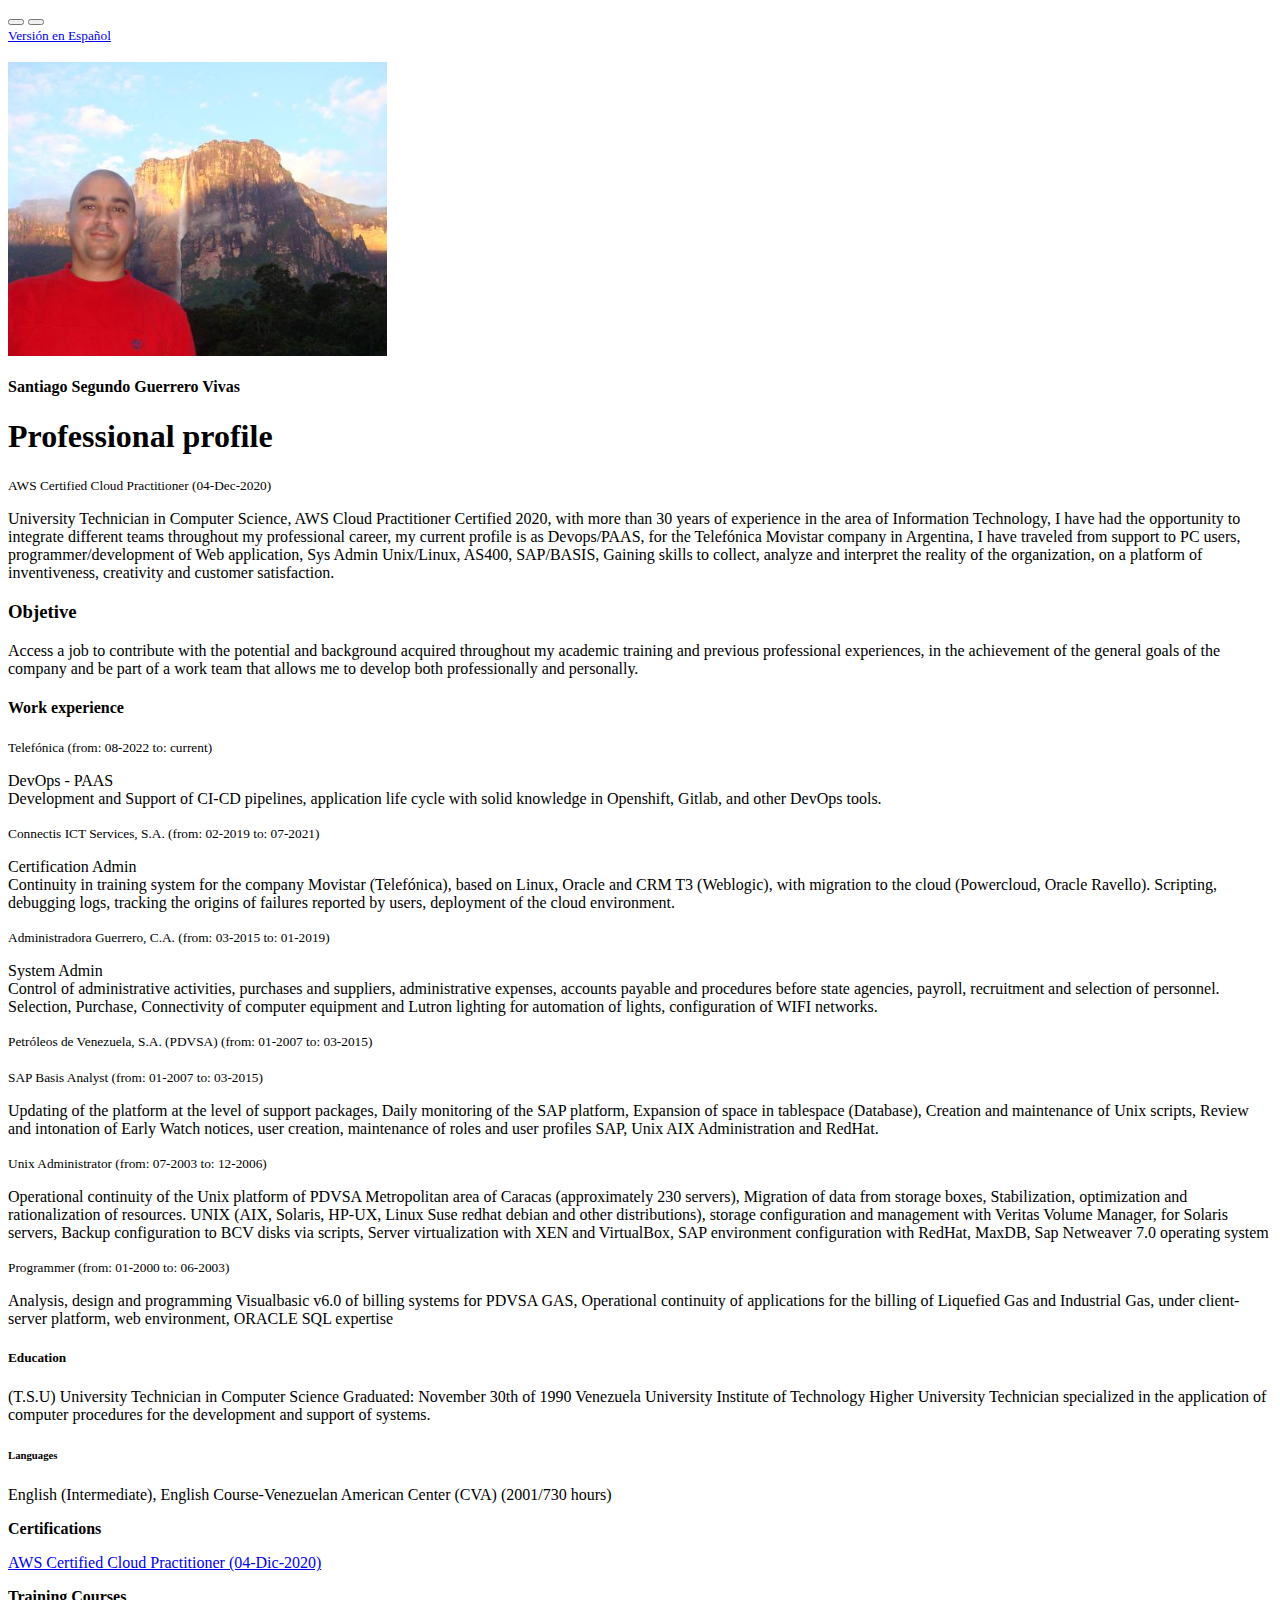
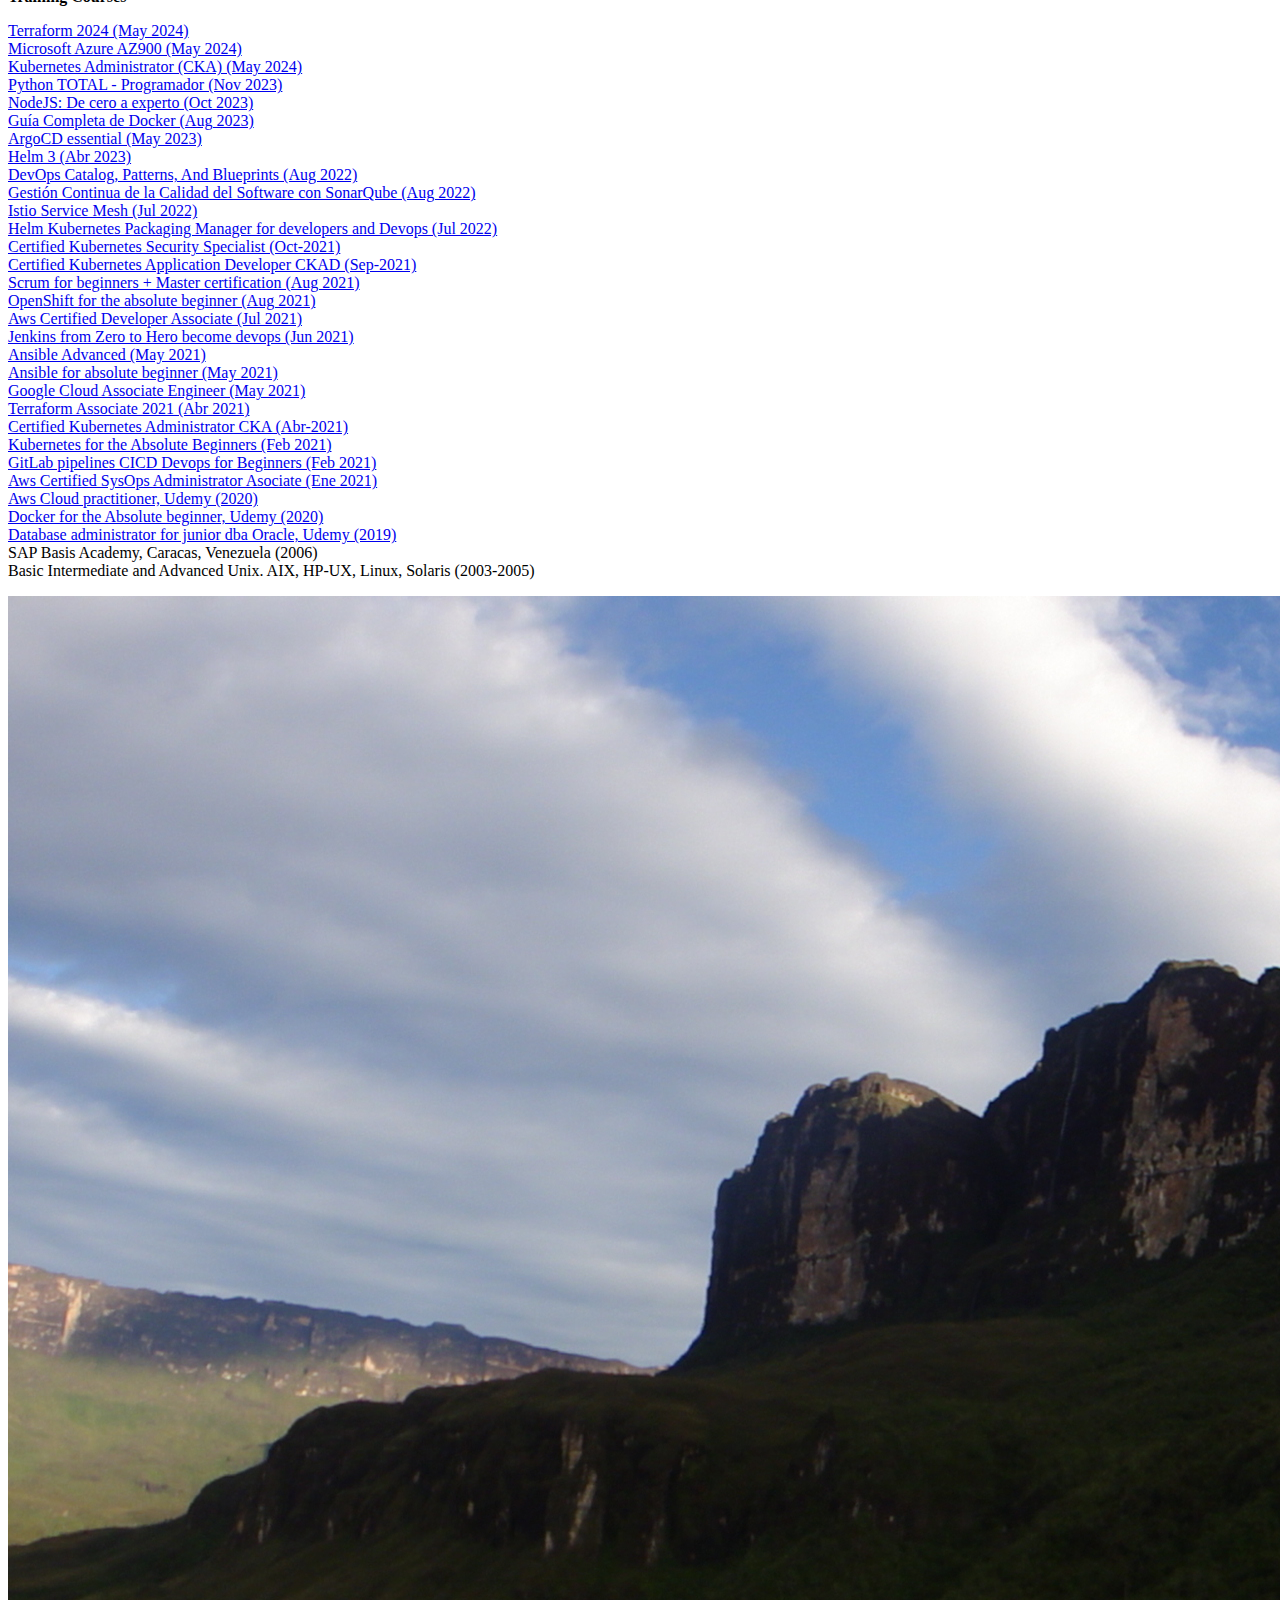
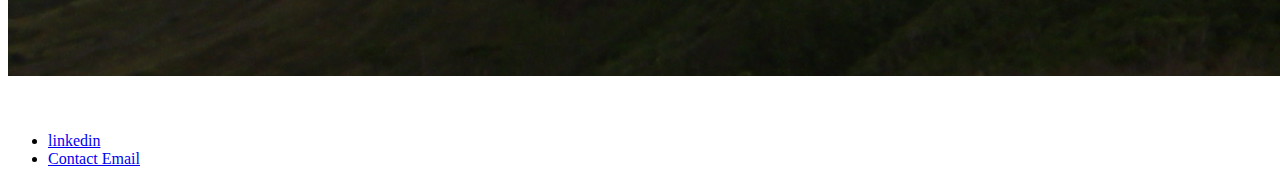
==== indexEng.html @ eb0f2a98 "Carga CV" ====
<!DOCTYPE html>
<html lang="en">
  <head>
    <meta charset="UTF-8" />
    <meta name="viewport" content="width=device-width, initial-scale=1.0" />
    <link rel="stylesheet" href="https://cdnjs.cloudflare.com/ajax/libs/font-awesome/5.14.0/css/all.min.css" integrity="sha512-1PKOgIY59xJ8Co8+NE6FZ+LOAZKjy+KY8iq0G4B3CyeY6wYHN3yt9PW0XpSriVlkMXe40PTKnXrLnZ9+fkDaog==" crossorigin="anonymous" />
    <link rel="stylesheet" href="style.css" />
    <title>CV Santiago Guerrero AWS Cloud Practitioner</title>
  </head>
  <body>
    <div class="container">
      <div class="circle-container">
        <div class="circle">
          <button id="close">
            <i class="fas fa-times"></i>
          </button>
          <button id="open">
            <i class="fas fa-bars"></i>
          </button>
        </div>
      </div>

      <div class="content">
        <!--<img src="Roraima.jpg" /><br><br><br>-->
        <small><a href="./index.html">Versión en Español</a></small><br><br>
        <img src="Salto_Angel.jpg" width="30%" height="30%"/><br><br>
        <strong>Santiago Segundo Guerrero Vivas</strong>

        <h1><strong>Professional profile</strong></h1>
        <small>AWS Certified Cloud Practitioner (04-Dec-2020)</small>
        <p>University Technician in Computer Science, AWS Cloud Practitioner Certified 2020, with more than 30 years of experience in the area of ​​Information Technology, I have had the opportunity to integrate different teams throughout my professional career, my current profile is as Devops/PAAS, for the Telefónica Movistar company in Argentina, I have traveled from support to PC users, programmer/development of ​​Web application, Sys Admin Unix/Linux, AS400, SAP/BASIS, Gaining skills to collect, analyze and interpret the reality of the organization, on a platform of inventiveness, creativity and customer satisfaction.</p>

        <h3><strong>Objetive</strong></h3>
        
        <p>
          Access a job to contribute with the potential and background acquired throughout my academic training and previous professional experiences, in the achievement of the general goals of the company and be part of a work team that allows me to develop both professionally and personally.</p>
        
        <h4><strong>Work experience</strong></h4>
        <small>Telefónica (from: 08-2022 to: current)</small>
        <p>
          DevOps - PAAS<br>
          Development and Support of CI-CD pipelines, application life cycle with solid knowledge in Openshift,
          Gitlab, and other DevOps tools.
        </p>


        <small>Connectis ICT Services, S.A.  (from: 02-2019 to: 07-2021)</small>
        <p>
          Certification Admin<br>
          Continuity in training system for the company Movistar (Telefónica), based on Linux, Oracle and CRM T3 (Weblogic), with migration to the cloud (Powercloud, Oracle Ravello).
Scripting, debugging logs, tracking the origins of failures reported by users, deployment of the cloud environment.
        </p>
          <small>Administradora Guerrero, C.A.  (from: 03-2015 to: 01-2019)</small>
        <p>
                  
          System Admin<br>
          Control of administrative activities, purchases and suppliers, administrative expenses, accounts payable and procedures before state agencies, payroll, recruitment and selection of personnel.
Selection, Purchase, Connectivity of computer equipment and Lutron lighting for automation of lights, configuration of WIFI networks.
        </p>
        <small>Petróleos de Venezuela, S.A. (PDVSA)  (from: 01-2007 to: 03-2015)</small>
        <br>
        <br>          
          <small> SAP Basis Analyst (from: 01-2007 to: 03-2015)</small>
          <p>
            Updating of the platform at the level of support packages, Daily monitoring of the SAP platform, Expansion of space in tablespace (Database), Creation and maintenance of Unix scripts, Review and intonation of Early Watch notices, user creation, maintenance of roles and user profiles SAP, Unix AIX Administration and RedHat.
        </p>
           <small>Unix Administrator   (from: 07-2003 to: 12-2006)</small>
        <p> Operational continuity of the Unix platform of PDVSA Metropolitan area of ​​Caracas (approximately 230 servers), Migration of data from storage boxes, Stabilization, optimization and rationalization of resources. UNIX (AIX, Solaris, HP-UX, Linux Suse redhat debian and other distributions), storage configuration and management with Veritas Volume Manager, for Solaris servers, Backup configuration to BCV disks via scripts, Server virtualization with XEN and VirtualBox, SAP environment configuration with RedHat, MaxDB, Sap Netweaver 7.0 operating system
        </p>
        <small>Programmer (from: 01-2000 to: 06-2003)</small>
        <p>        
          Analysis, design and programming Visualbasic v6.0 of billing systems for PDVSA GAS, Operational continuity of applications for the billing of Liquefied Gas and Industrial Gas, under client-server platform, web environment, ORACLE SQL expertise 
        </p>
        <h5><strong>Education</strong></h5>
        <p> 
          (T.S.U) University Technician in Computer Science	
	         Graduated: November 30th of 1990
           Venezuela University Institute of Technology
           Higher University Technician specialized in the application of computer procedures for the development and support of systems.
           </p>
          <h6><strong>Languages</strong></h6>  
        <p>
          English (Intermediate), English Course-Venezuelan American Center (CVA) (2001/730 hours)
        </p>
          <h7><strong>Certifications</strong></h7>
        <p>  
          <a href="https://www.youracclaim.com/badges/e4e4513a-0c3e-42a1-951d-6a1ecf9b25b0">AWS Certified Cloud Practitioner (04-Dic-2020)</a><br>
        </p>
        
          <h8><strong>Training Courses</strong></h8>
          <p>
          <a href="http://ude.my/UC-22fc211d-eb27-4c0a-8322-c952e873d1fb">Terraform 2024 (May 2024)</a><br>
          <a href="http://ude.my/UC-7e54cd75-1d8b-4800-b4fc-99bba31e1338">Microsoft Azure AZ900 (May 2024)</a><br>
          <a href="http://ude.my/UC-d8def3d0-c2b2-4a1a-a711-69ad27bd85c0">Kubernetes Administrator (CKA) (May 2024)</a><br>
          <a href="http://ude.my/UC-d7161306-67a6-4618-ad58-4e19074761e5">Python TOTAL - Programador (Nov 2023)</a><br>
          <a href="http://ude.my/UC-3b973ee1-33ec-4ae7-a2c8-0ca36d25fd0a">NodeJS: De cero a experto (Oct 2023)</a><br>
          <a href="http://ude.my/UC-9ceb0b49-b9c4-4ec5-b625-b7101ef401db">Guía Completa de Docker (Aug 2023)</a><br>
          <a href="http://ude.my/UC-71edd612-24a7-4d04-a064-7e3738ff2732">ArgoCD essential (May 2023)</a><br>
          <a href="http://ude.my/UC-6e4bb405-6963-4c4f-bb67-5782fdc7051d">Helm 3 (Abr 2023)</a><br>

          <a href="http://ude.my/UC-afd2a1d8-7305-4def-8b93-fef45faf88ee">DevOps Catalog, Patterns, And Blueprints (Aug 2022)</a><br>            
          <a href="http://ude.my/UC-775363a1-823f-4983-a892-04fd2ad3caf3">Gestión Continua de la Calidad del Software con SonarQube (Aug 2022)</a><br>
          <a href="http://ude.my/UC-ffeb3d11-c539-44c4-918e-c782fd5c944f">Istio Service Mesh (Jul 2022)</a><br>
          <a href="http://ude.my/UC-d1896f2f-9fc7-4237-8db4-5adae9834481">Helm Kubernetes Packaging Manager for developers and Devops (Jul 2022)</a><br>
          <a href="http://ude.my/UC-90dea75b-db18-4062-af86-36c6c4b23441">Certified Kubernetes Security Specialist (Oct-2021)</a><br> 
          <a href="http://ude.my/UC-9f311a0c-bc76-484d-adb6-68c3e423dda6">Certified Kubernetes Application Developer CKAD (Sep-2021)</a><br>
          <a href="http://ude.my/UC-42446649-7062-420b-9dc9-61aa77a580e6">Scrum for beginners + Master certification (Aug 2021)</a><br>
          <a href="http://ude.my/UC-1e6d00f5-4f7e-44f8-9f96-c8b0ece18395">OpenShift for the absolute beginner (Aug 2021)</a><br>  
          <a href="http://ude.my/UC-f4e03e75-c0d2-4277-92df-a037e20890dc">Aws Certified Developer Associate (Jul 2021)</a><br>
          <a href="http://ude.my/UC-675c4538-05c6-4b09-a461-a5a18a03f662">Jenkins from Zero to Hero become devops (Jun 2021)</a><br>
          <a href="http://ude.my/UC-40fa1a53-92bb-4da1-bbf7-5ec33b52925b">Ansible Advanced (May 2021)</a><br>
          <a href="http://ude.my/UC-22010fa5-6d8e-47c3-ac33-796398da2757">Ansible for absolute beginner (May 2021)</a><br>
          <a href="http://ude.my/UC-ea05b587-4a99-4a58-9529-eeb2fc9466f9/">Google Cloud Associate Engineer (May 2021)</a><br>
          <a href="http://ude.my/UC-35fd39c1-f7a9-4d56-8a9a-88ae57a4b183/">Terraform Associate 2021 (Abr 2021)</a><br>
          <a href="http://ude.my/UC-8df8230e-bca5-4f9d-a319-133bb2a38c3c/">Certified Kubernetes Administrator CKA (Abr-2021)</a><br>
          <a href="http://ude.my/UC-a3283503-970d-4506-9cf1-259c12051874/">Kubernetes for the Absolute Beginners (Feb 2021)</a><br>
          <a href="http://ude.my/UC-b3b69494-5257-4294-b07d-cd768928d489/">GitLab pipelines CICD Devops for Beginners (Feb 2021)</a><br>
          <a href="http://ude.my/UC-9303430c-30f7-4f05-958c-93cf3b3c6d11/">Aws Certified SysOps Administrator Asociate (Ene 2021)</a><br>
          <a href="http://ude.my/UC-76c9b4a5-84a8-47d6-a860-eb0961b5fd6a/">Aws Cloud practitioner, Udemy (2020)</a><br>
          <a href="http://ude.my/UC-1e2949ee-adee-4b8d-a4a9-aca5a98b9ba6/">Docker for the Absolute beginner, Udemy (2020)</a><br>
          <a href="http://ude.my/UC-84HO8F2R/">Database administrator for junior dba Oracle, Udemy (2019)</a><br>
          SAP Basis Academy, Caracas, Venezuela (2006)<br>
          Basic Intermediate and Advanced Unix. AIX, HP-UX, Linux, Solaris (2003-2005)<br>
          </p>
          <img src="Roraima.jpg" /><br><br><br>
      </div>
    </div>

    <nav>
      <ul>
        <li><i class="fab fa-linkedin"></i><a href="http://www.linkedin.com/in/santiago-s-guerrero-v-69261a92"> linkedin</a></li>
        <li><i class="fas fa-envelope"></i><a href="mailto:guerrerov.santiago@gmail.com"> Contact Email</a></li>
      </ul>
    </nav>
    <script src="script.js"></script>
    </div>
  </body>
</html>
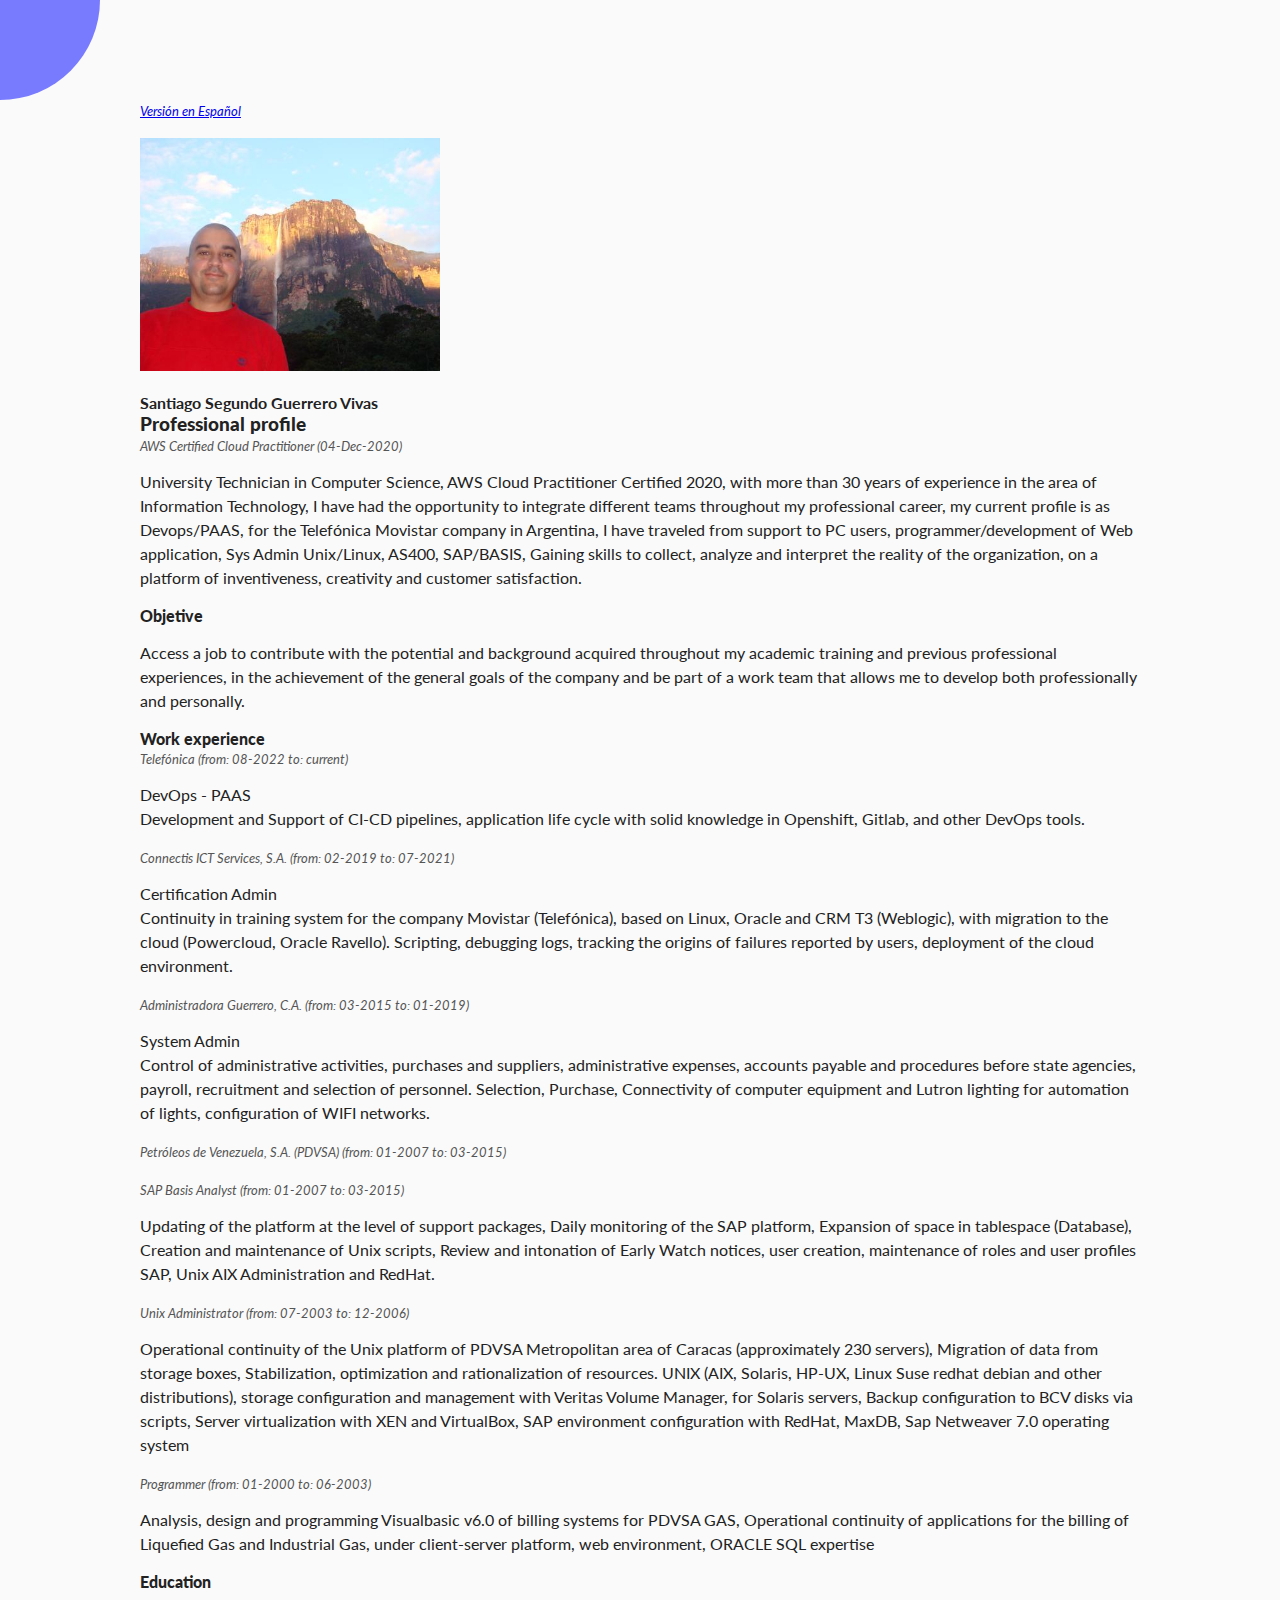
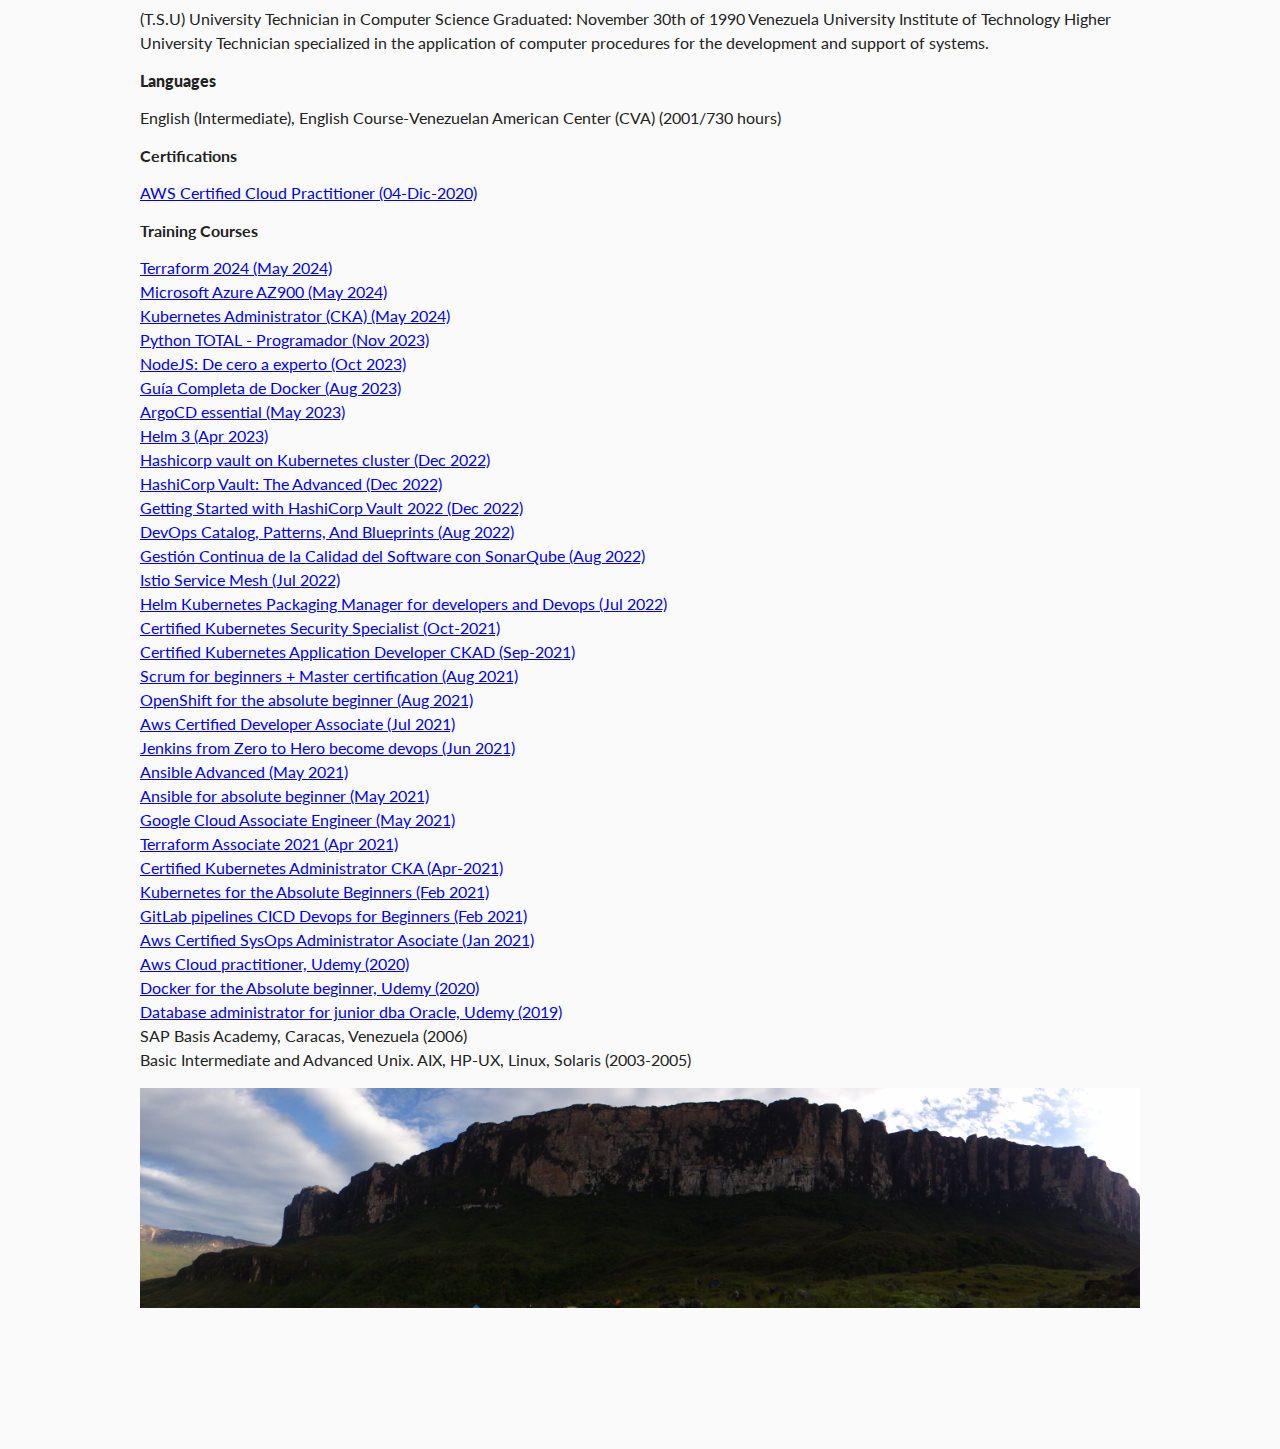
==== commit 6a16fc19: "Carga CV" ====
--- a/indexEng.html
+++ b/indexEng.html
@@ -96,8 +96,10 @@
           <a href="http://ude.my/UC-3b973ee1-33ec-4ae7-a2c8-0ca36d25fd0a">NodeJS: De cero a experto (Oct 2023)</a><br>
           <a href="http://ude.my/UC-9ceb0b49-b9c4-4ec5-b625-b7101ef401db">Guía Completa de Docker (Aug 2023)</a><br>
           <a href="http://ude.my/UC-71edd612-24a7-4d04-a064-7e3738ff2732">ArgoCD essential (May 2023)</a><br>
-          <a href="http://ude.my/UC-6e4bb405-6963-4c4f-bb67-5782fdc7051d">Helm 3 (Abr 2023)</a><br>
-
+          <a href="http://ude.my/UC-6e4bb405-6963-4c4f-bb67-5782fdc7051d">Helm 3 (Apr 2023)</a><br>
+          <a href="http://ude.my/UC-120c8667-3526-425b-b57a-95e80f99b306">Hashicorp vault on Kubernetes cluster (Dec 2022)</a><br>
+          <a href="http://ude.my/UC-4c34fdd6-a41c-446d-a171-5bccd7604019">HashiCorp Vault: The Advanced (Dec 2022)</a><br>
+          <a href="http://ude.my/UC-7cf58ba0-c743-4954-8380-18cd7e365d97">Getting Started with HashiCorp Vault 2022 (Dec 2022)</a><br>
           <a href="http://ude.my/UC-afd2a1d8-7305-4def-8b93-fef45faf88ee">DevOps Catalog, Patterns, And Blueprints (Aug 2022)</a><br>            
           <a href="http://ude.my/UC-775363a1-823f-4983-a892-04fd2ad3caf3">Gestión Continua de la Calidad del Software con SonarQube (Aug 2022)</a><br>
           <a href="http://ude.my/UC-ffeb3d11-c539-44c4-918e-c782fd5c944f">Istio Service Mesh (Jul 2022)</a><br>
@@ -111,11 +113,11 @@
           <a href="http://ude.my/UC-40fa1a53-92bb-4da1-bbf7-5ec33b52925b">Ansible Advanced (May 2021)</a><br>
           <a href="http://ude.my/UC-22010fa5-6d8e-47c3-ac33-796398da2757">Ansible for absolute beginner (May 2021)</a><br>
           <a href="http://ude.my/UC-ea05b587-4a99-4a58-9529-eeb2fc9466f9/">Google Cloud Associate Engineer (May 2021)</a><br>
-          <a href="http://ude.my/UC-35fd39c1-f7a9-4d56-8a9a-88ae57a4b183/">Terraform Associate 2021 (Abr 2021)</a><br>
-          <a href="http://ude.my/UC-8df8230e-bca5-4f9d-a319-133bb2a38c3c/">Certified Kubernetes Administrator CKA (Abr-2021)</a><br>
+          <a href="http://ude.my/UC-35fd39c1-f7a9-4d56-8a9a-88ae57a4b183/">Terraform Associate 2021 (Apr 2021)</a><br>
+          <a href="http://ude.my/UC-8df8230e-bca5-4f9d-a319-133bb2a38c3c/">Certified Kubernetes Administrator CKA (Apr-2021)</a><br>
           <a href="http://ude.my/UC-a3283503-970d-4506-9cf1-259c12051874/">Kubernetes for the Absolute Beginners (Feb 2021)</a><br>
           <a href="http://ude.my/UC-b3b69494-5257-4294-b07d-cd768928d489/">GitLab pipelines CICD Devops for Beginners (Feb 2021)</a><br>
-          <a href="http://ude.my/UC-9303430c-30f7-4f05-958c-93cf3b3c6d11/">Aws Certified SysOps Administrator Asociate (Ene 2021)</a><br>
+          <a href="http://ude.my/UC-9303430c-30f7-4f05-958c-93cf3b3c6d11/">Aws Certified SysOps Administrator Asociate (Jan 2021)</a><br>
           <a href="http://ude.my/UC-76c9b4a5-84a8-47d6-a860-eb0961b5fd6a/">Aws Cloud practitioner, Udemy (2020)</a><br>
           <a href="http://ude.my/UC-1e2949ee-adee-4b8d-a4a9-aca5a98b9ba6/">Docker for the Absolute beginner, Udemy (2020)</a><br>
           <a href="http://ude.my/UC-84HO8F2R/">Database administrator for junior dba Oracle, Udemy (2019)</a><br>
--- a/style.css
+++ b/style.css
@@ -0,0 +1,174 @@
+@import url('https://fonts.googleapis.com/css?family=Lato&display=swap');
+
+* {
+  box-sizing: border-box;
+}
+
+body {
+  font-family: 'Lato', sans-serif;
+  background-color: #333;
+  color: #222;
+  overflow-x: hidden;
+  margin: 0;
+}
+
+.container {
+  background-color: #fafafa;
+  transform-origin: top left;
+  transition: transform 0.5s linear;
+  width: 100vw;
+  min-height: 100vh;
+  padding: 50px;
+}
+
+.container.show-nav {
+  transform: rotate(-20deg);
+}
+
+.circle-container {
+  position: fixed;
+  top: -100px;
+  left: -100px;
+}
+
+.circle {
+  background-color: #797bff;
+  height: 200px;
+  width: 200px;
+  border-radius: 50%;
+  position: relative;
+  transition: transform 0.5s linear;
+}
+
+.container.show-nav .circle {
+  transform: rotate(-70deg);
+}
+
+.circle button {
+  cursor: pointer;
+  position: absolute;
+  top: 50%;
+  left: 50%;
+  height: 100px;
+  background: transparent;
+  border: 0;
+  font-size: 26px;
+  color: #fff;
+}
+
+.circle button:focus {
+  outline: none;
+}
+
+.circle button#open {
+  left: 60%;
+}
+
+.circle button#close {
+  top: 60%;
+  transform: rotate(90deg);
+  transform-origin: top left;
+}
+
+.container.show-nav + nav li {
+  transform: translateX(0);
+  transition-delay: 0.3s;
+}
+
+nav {
+  position: fixed;
+  bottom: 40px;
+  left: 0;
+  z-index: 100;
+}
+
+nav ul {
+  list-style-type: none;
+  padding-left: 30px;
+}
+
+nav ul li {
+  text-transform: uppercase;
+  color: #fff;
+  margin: 40px 0;
+  transform: translateX(-100%);
+  transition: transform 0.4s ease-in;
+}
+
+nav ul li i {
+  font-size: 20px;
+  margin-right: 10px;
+}
+
+nav ul li + li {
+  margin-left: 15px;
+  transform: translateX(-150%);
+}
+
+nav ul li + li + li {
+  margin-left: 30px;
+  transform: translateX(-200%);
+}
+
+nav a {
+  color: #fafafa;
+  text-decoration: none;
+  transition: all 0.5s;
+}
+
+nav a:hover {
+  color: #ff7979;
+  font-weight: bold;
+}
+
+.content img {
+  max-width: 100%;
+}
+
+.content {
+  max-width: 1000px;
+  margin: 50px auto;
+}
+
+.content h1 {
+  margin: 0;
+  font-size: larger;
+}
+.content h2 {
+  margin: 0;
+  font-size: medium;
+}
+.content h3 {
+  margin: 0;
+  font-size: medium;
+}
+.content h4 {
+  margin: 0;
+  font-size: medium;
+}
+.content h5 {
+  margin: 0;
+  font-size: medium;
+}
+.content h6 {
+  margin: 0;
+  font-size: medium;
+}
+.content h7 {
+  margin: 0;
+  font-size: medium;
+}
+.content h8 {
+  margin: 0;
+  font-size: medium;
+}
+.content small {
+  color: #555;
+  font-style: italic;
+}
+
+.content p {
+  //* margin: 10;*//
+  color: #333;
+  line-height: 1.5;
+}
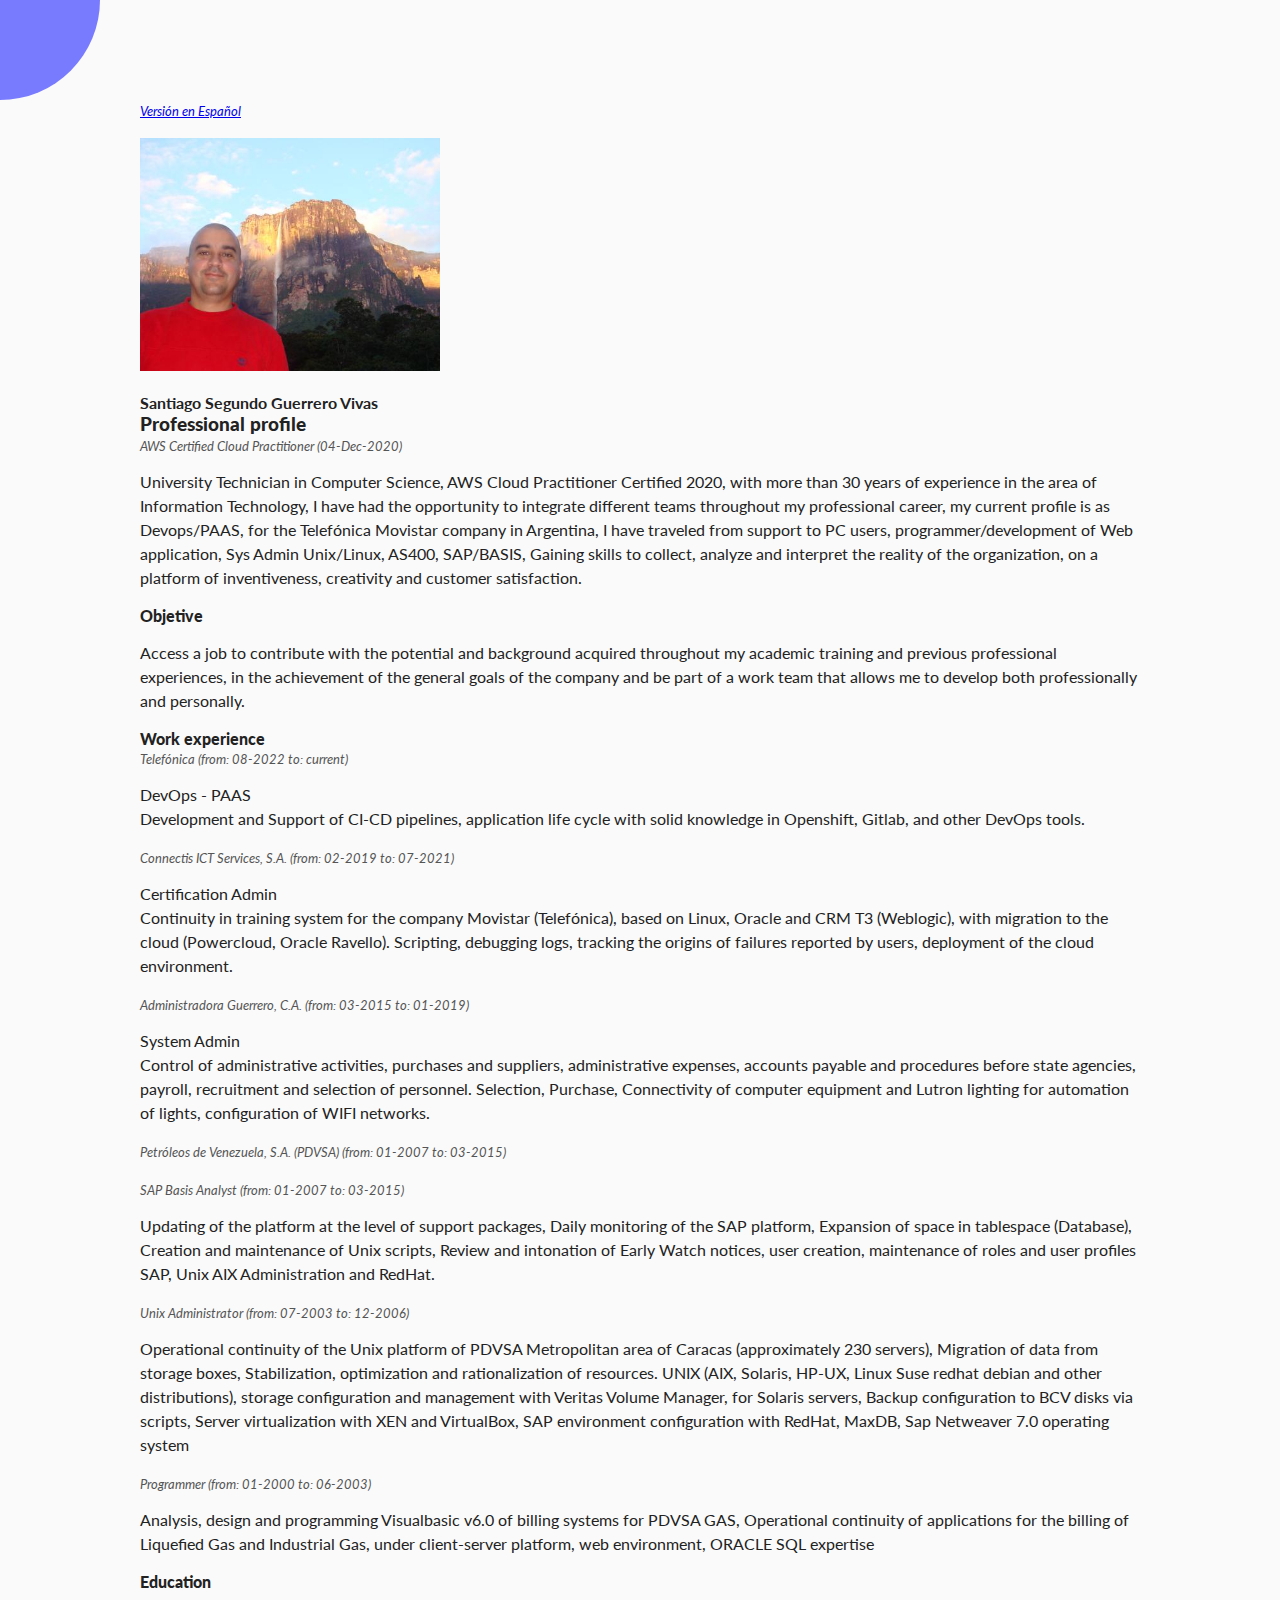
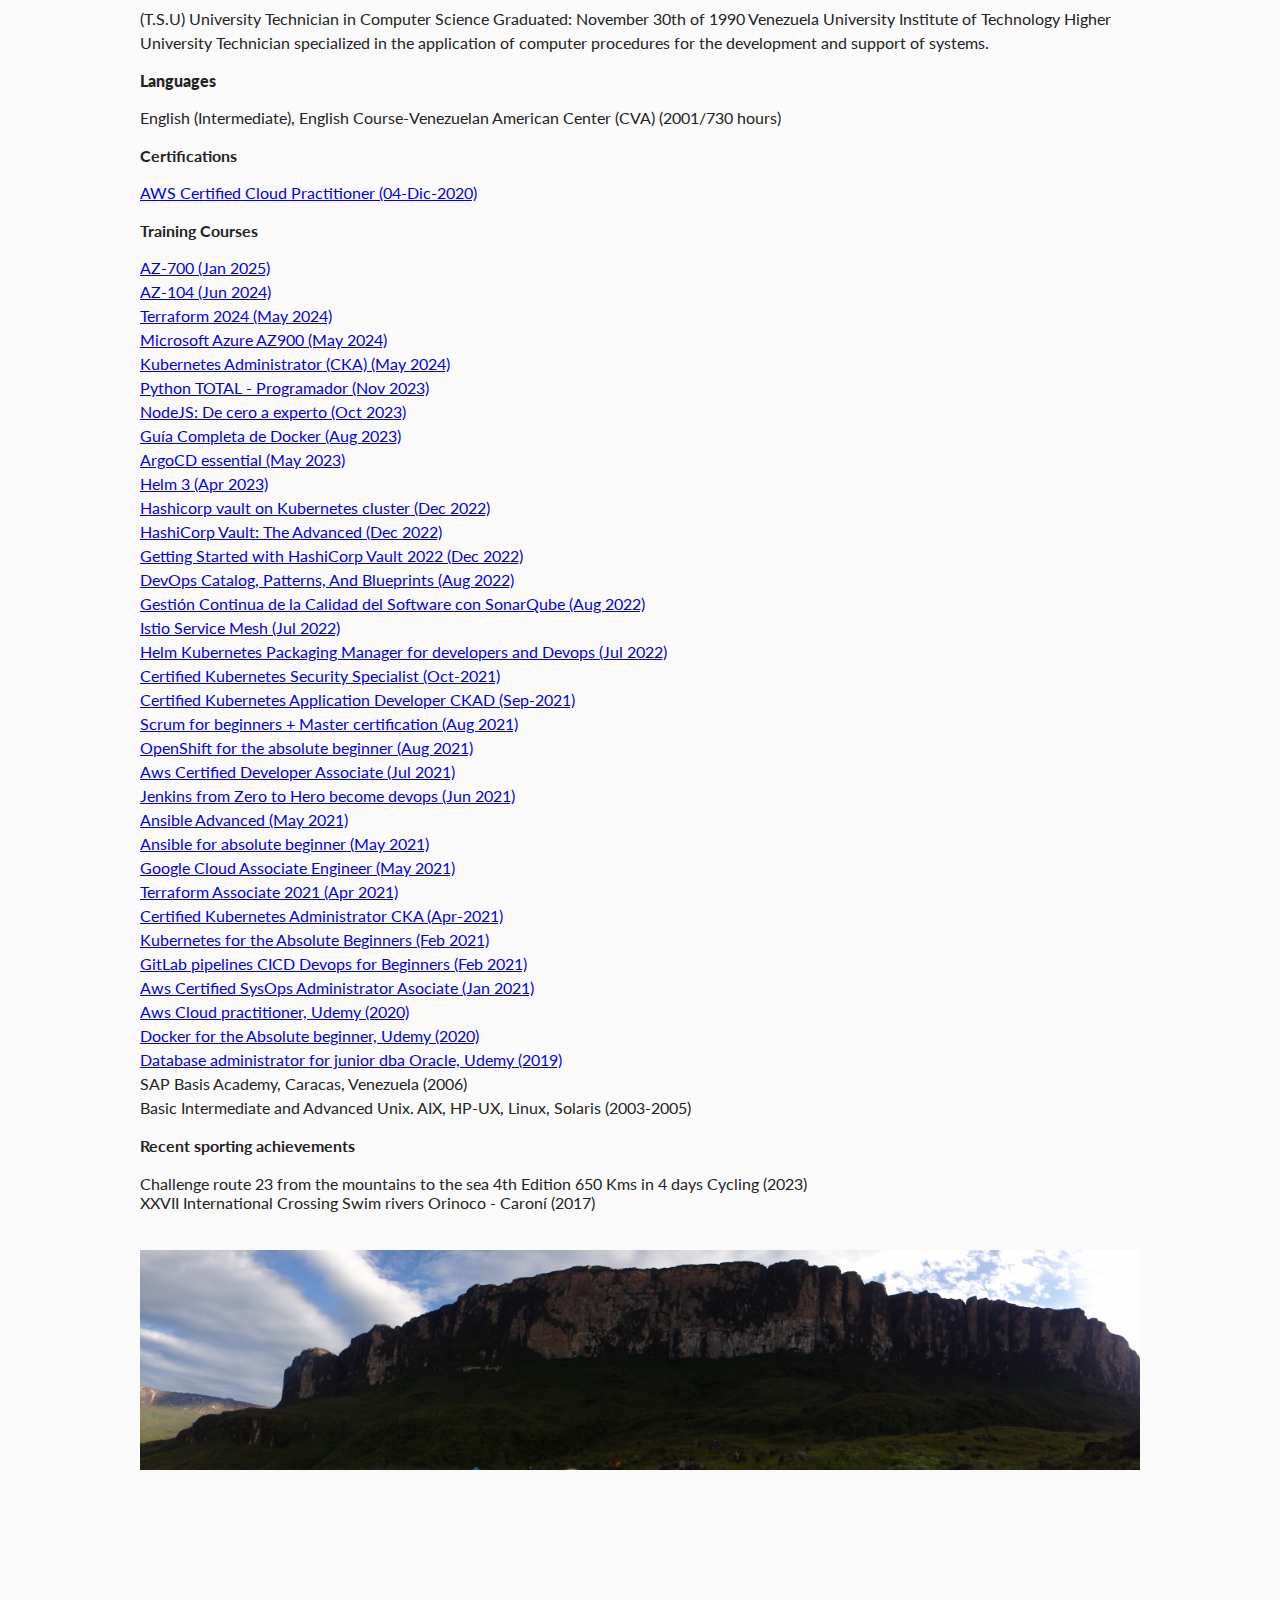
==== commit 08416481: "Update Enero 2025" ====
--- a/indexEng.html
+++ b/indexEng.html
@@ -5,6 +5,7 @@
     <meta name="viewport" content="width=device-width, initial-scale=1.0" />
     <link rel="stylesheet" href="https://cdnjs.cloudflare.com/ajax/libs/font-awesome/5.14.0/css/all.min.css" integrity="sha512-1PKOgIY59xJ8Co8+NE6FZ+LOAZKjy+KY8iq0G4B3CyeY6wYHN3yt9PW0XpSriVlkMXe40PTKnXrLnZ9+fkDaog==" crossorigin="anonymous" />
     <link rel="stylesheet" href="style.css" />
+    <link rel="icon" href="./favicon.ico" type="image/x-icon">
     <title>CV Santiago Guerrero AWS Cloud Practitioner</title>
   </head>
   <body>
@@ -89,6 +90,8 @@
         
           <h8><strong>Training Courses</strong></h8>
           <p>
+          <a href="http://ude.my/UC-687383ce-f770-4fe5-81c2-54f2eca85485">AZ-700 (Jan 2025)</a><br>
+          <a href="http://ude.my/UC-db8e1c93-5863-4e56-8699-78fde3aac9eb">AZ-104 (Jun 2024)</a><br>
           <a href="http://ude.my/UC-22fc211d-eb27-4c0a-8322-c952e873d1fb">Terraform 2024 (May 2024)</a><br>
           <a href="http://ude.my/UC-7e54cd75-1d8b-4800-b4fc-99bba31e1338">Microsoft Azure AZ900 (May 2024)</a><br>
           <a href="http://ude.my/UC-d8def3d0-c2b2-4a1a-a711-69ad27bd85c0">Kubernetes Administrator (CKA) (May 2024)</a><br>
@@ -124,6 +127,10 @@
           SAP Basis Academy, Caracas, Venezuela (2006)<br>
           Basic Intermediate and Advanced Unix. AIX, HP-UX, Linux, Solaris (2003-2005)<br>
           </p>
+          <h6>Recent sporting achievements</h6><br>
+          Challenge route 23 from the mountains to the sea 4th Edition 650 Kms in 4 days Cycling (2023) <br>
+            XXVII International Crossing Swim rivers Orinoco - Caroní (2017) <br><br><br>
+
           <img src="Roraima.jpg" /><br><br><br>
       </div>
     </div>
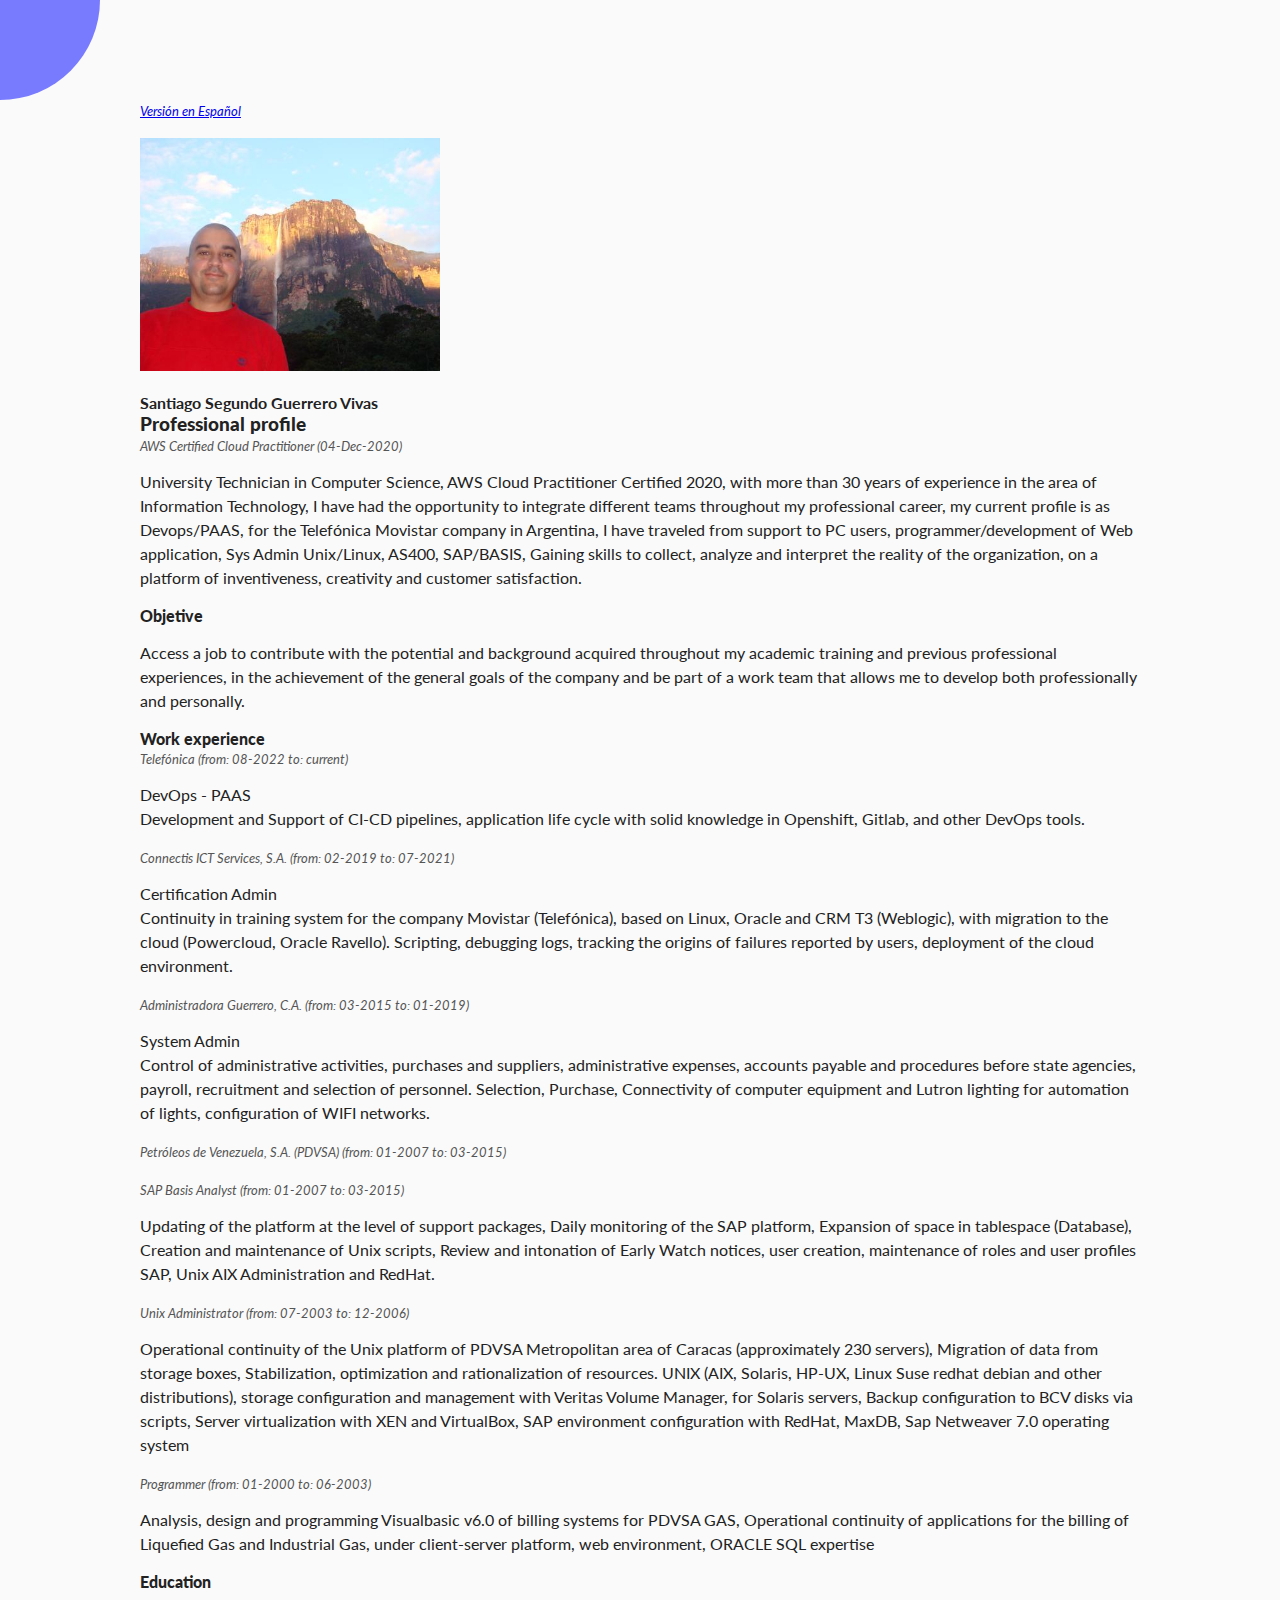
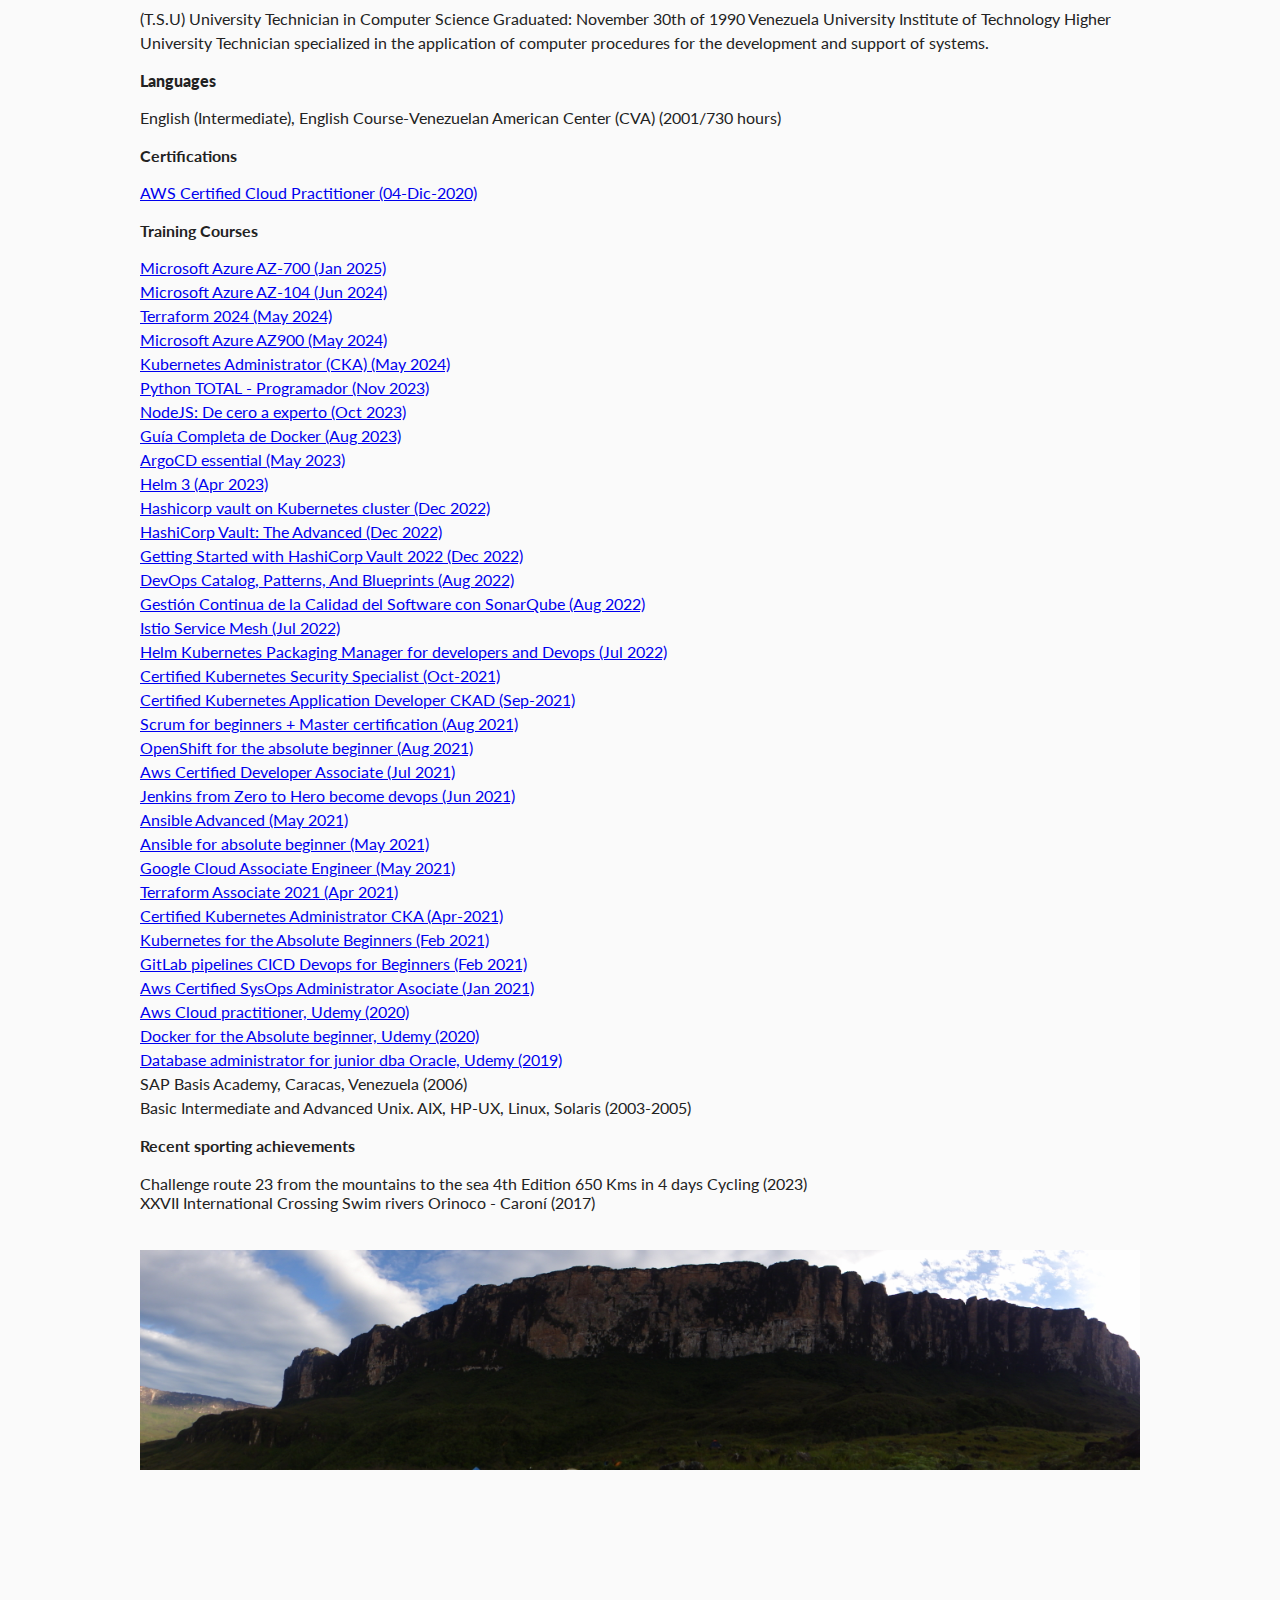
==== commit 1c3028b8: "Update Enero 2025" ====
--- a/indexEng.html
+++ b/indexEng.html
@@ -90,8 +90,8 @@
         
           <h8><strong>Training Courses</strong></h8>
           <p>
-          <a href="http://ude.my/UC-687383ce-f770-4fe5-81c2-54f2eca85485">AZ-700 (Jan 2025)</a><br>
-          <a href="http://ude.my/UC-db8e1c93-5863-4e56-8699-78fde3aac9eb">AZ-104 (Jun 2024)</a><br>
+          <a href="http://ude.my/UC-687383ce-f770-4fe5-81c2-54f2eca85485">Microsoft Azure AZ-700 (Jan 2025)</a><br>
+          <a href="http://ude.my/UC-db8e1c93-5863-4e56-8699-78fde3aac9eb">Microsoft Azure AZ-104 (Jun 2024)</a><br>
           <a href="http://ude.my/UC-22fc211d-eb27-4c0a-8322-c952e873d1fb">Terraform 2024 (May 2024)</a><br>
           <a href="http://ude.my/UC-7e54cd75-1d8b-4800-b4fc-99bba31e1338">Microsoft Azure AZ900 (May 2024)</a><br>
           <a href="http://ude.my/UC-d8def3d0-c2b2-4a1a-a711-69ad27bd85c0">Kubernetes Administrator (CKA) (May 2024)</a><br>
